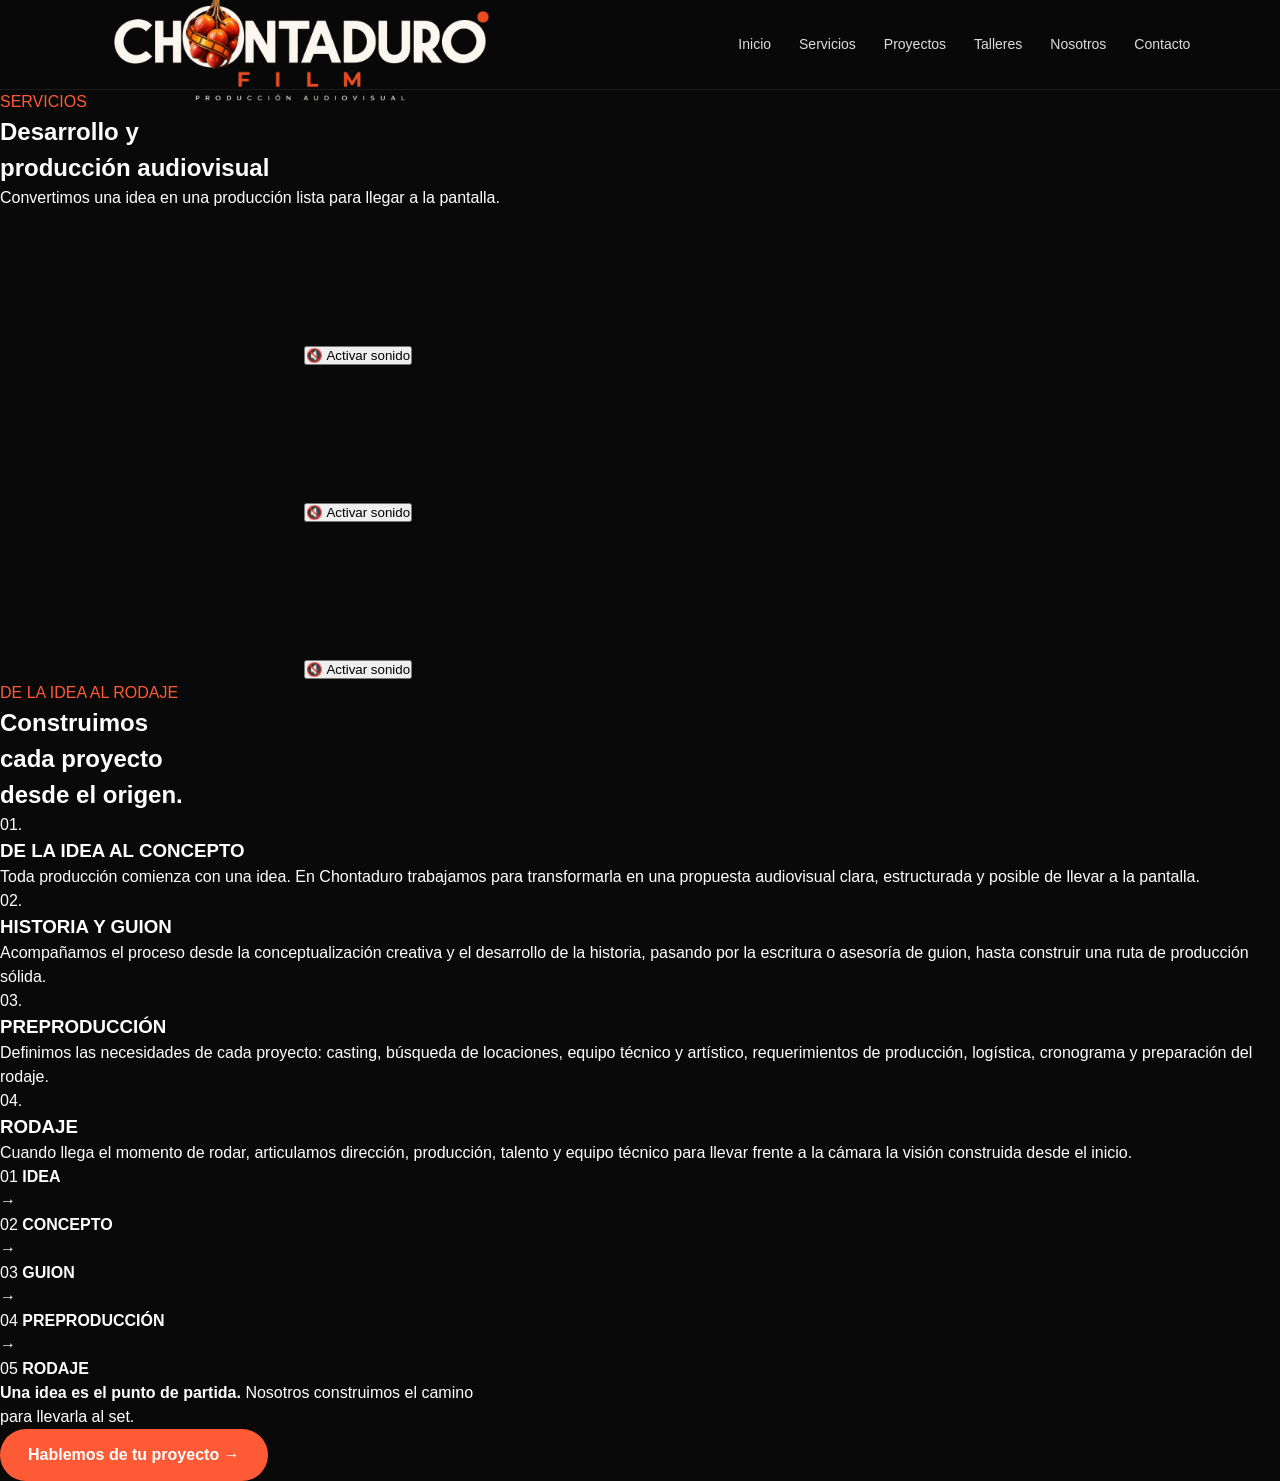
==== desarollo-produccion.html @ bdee26e2 "Add files via upload" ====
<!DOCTYPE html>
<html lang="es">

<head>
    <meta charset="UTF-8">
    <meta name="viewport" content="width=device-width, initial-scale=1.0">
    <title>Desarrollo y Producción Audiovisual | Chontaduro Film</title>
    <link rel="stylesheet" href="styles.css">
</head>

<body>

    <header class="header">
        <a href="index.html" class="logo">
            <img src="Imagenes/Logo-Chontaduro.png" alt="Chontaduro Film">
        </a>

        <nav>
            <a href="index.html">Inicio</a>
            <a href="index.html#servicios">Servicios</a>
            <a href="index.html#proyectos">Proyectos</a>
            <a href="index.html#talleres">Talleres</a>
            <a href="index.html#nosotros">Nosotros</a>
            <a href="index.html#contacto">Contacto</a>
        </nav>
    </header>

    <main class="pagina-servicio">

        <section class="servicio-hero">

            <p class="etiqueta">SERVICIOS</p>

            <h1>
                Desarrollo y<br>
                <span>producción audiovisual</span>
            </h1>

            <p class="servicio-intro">
                Convertimos una idea en una producción lista para llegar a la pantalla.
            </p>

        </section>

                <section class="servicio-video">

            <div class="galeria-videos">

               <div class="video-servicio-contenedor">
    <video class="video-servicio" muted loop playsinline preload="metadata">
        <source src="Videos/desarrollo-01.mp4" type="video/mp4">
    </video>

    <button class="boton-sonido-servicio" type="button">
        🔇 Activar sonido
    </button>
</div>
<div class="video-servicio-contenedor">
    <video class="video-servicio" muted loop playsinline preload="metadata">
        <source src="Videos/desarrollo-02.mp4" type="video/mp4">
    </video>

    <button class="boton-sonido-servicio" type="button">
        🔇 Activar sonido
    </button>
</div>

<div class="video-servicio-contenedor">
    <video class="video-servicio" muted loop playsinline preload="metadata">
        <source src="Videos/desarrollo-03.mp4" type="video/mp4">
    </video>

    <button class="boton-sonido-servicio" type="button">
        🔇 Activar sonido
    </button>
</div>
            </div>

        </section>

        <section class="servicio-resumen servicio-editorial">

    <div class="servicio-editorial-superior">

        <div class="servicio-editorial-titulo">

            <p class="etiqueta">DE LA IDEA AL RODAJE</p>

            <h2>
                Construimos<br>
                cada proyecto<br>
                desde el <span>origen.</span>
            </h2>

        </div>

        <div class="servicio-editorial-contenido">

            <article class="servicio-bloque">
                <div class="servicio-bloque-titulo">
                    <span>01.</span>
                    <h3>DE LA IDEA AL CONCEPTO</h3>
                </div>

                <p>
                    Toda producción comienza con una idea. En Chontaduro trabajamos
                    para transformarla en una propuesta audiovisual clara,
                    estructurada y posible de llevar a la pantalla.
                </p>
            </article>

            <article class="servicio-bloque">
                <div class="servicio-bloque-titulo">
                    <span>02.</span>
                    <h3>HISTORIA Y GUION</h3>
                </div>

                <p>
                    Acompañamos el proceso desde la conceptualización creativa y el
                    desarrollo de la historia, pasando por la escritura o asesoría
                    de guion, hasta construir una ruta de producción sólida.
                </p>
            </article>

            <article class="servicio-bloque">
                <div class="servicio-bloque-titulo">
                    <span>03.</span>
                    <h3>PREPRODUCCIÓN</h3>
                </div>

                <p>
                    Definimos las necesidades de cada proyecto: casting, búsqueda
                    de locaciones, equipo técnico y artístico, requerimientos de
                    producción, logística, cronograma y preparación del rodaje.
                </p>
            </article>

            <article class="servicio-bloque">
                <div class="servicio-bloque-titulo">
                    <span>04.</span>
                    <h3>RODAJE</h3>
                </div>

                <p>
                    Cuando llega el momento de rodar, articulamos dirección,
                    producción, talento y equipo técnico para llevar frente a
                    la cámara la visión construida desde el inicio.
                </p>
            </article>

        </div>

    </div>

    <div class="proceso-editorial">

        <div class="proceso-etapa">
            <span>01</span>
            <strong>IDEA</strong>
        </div>

        <div class="proceso-flecha">→</div>

        <div class="proceso-etapa">
            <span>02</span>
            <strong>CONCEPTO</strong>
        </div>

        <div class="proceso-flecha">→</div>

        <div class="proceso-etapa">
            <span>03</span>
            <strong>GUION</strong>
        </div>

        <div class="proceso-flecha">→</div>

        <div class="proceso-etapa">
            <span>04</span>
            <strong>PREPRODUCCIÓN</strong>
        </div>

        <div class="proceso-flecha">→</div>

        <div class="proceso-etapa">
            <span>05</span>
            <strong>RODAJE</strong>
        </div>

    </div>

    <div class="servicio-editorial-cierre">

        <p>
            <strong>Una idea es el punto de partida.</strong>
            <span>Nosotros construimos el camino<br>para llevarla al set.</span>
        </p>

        <a href="https://wa.me/573133959824?text=Hola%20Chontaduro,%20quiero%20hablar%20sobre%20un%20proyecto%20audiovisual."
           class="boton boton-primario"
           target="_blank"
           rel="noopener noreferrer">
            Hablemos de tu proyecto →
        </a>

    </div>

</section>

    </main>
<script>
    const videosServicio = document.querySelectorAll('.video-servicio');

    const observerVideos = new IntersectionObserver((entries) => {
        entries.forEach((entry) => {
            if (entry.isIntersecting) {
                entry.target.play().catch(() => {});
            } else {
                entry.target.pause();
            }
        });
    }, {
        threshold: 0.35
    });

    videosServicio.forEach((video) => {
        observerVideos.observe(video);
    });
    const botonesSonidoServicio = document.querySelectorAll('.boton-sonido-servicio');

botonesSonidoServicio.forEach((boton) => {

    boton.addEventListener('click', () => {

        const contenedor = boton.closest('.video-servicio-contenedor');
        const video = contenedor.querySelector('.video-servicio');

        video.muted = !video.muted;

        if (video.muted) {
            boton.textContent = '🔇 Activar sonido';
        } else {
            boton.textContent = '🔊 Silenciar';
        }

    });

});
</script>
</body>
</html>
---- styles.css ----
:root {
    --fondo: #090909;
    --fondo-secundario: #111111;
    --tarjeta: #171717;
    --borde: #292929;
    --texto: #ffffff;
    --texto-suave: #aaaaaa;
    --acento: #ff5a36;
    --ancho: 1200px;
}

* { margin: 0; padding: 0; box-sizing: border-box; }
html { scroll-behavior: smooth; scroll-padding-top: 90px; }
body { background: var(--fondo); color: var(--texto); font-family: Arial, Helvetica, sans-serif; line-height: 1.5; overflow-x: hidden; }
a { color: inherit; }

.header {
    height: 90px;
    padding: 0 max(7%, calc((100vw - var(--ancho)) / 2));
    display: flex;
    align-items: center;
    justify-content: space-between;
    background: rgba(9, 9, 9, 0.94);
    backdrop-filter: blur(12px);
    position: sticky;
    top: 0;
    z-index: 1000;
    border-bottom: 1px solid rgba(255,255,255,.08);
}
.logo { font-size: 25px; letter-spacing: 4px; }
.logo img {
    height: 140px;
    width: auto;
    display: block;
}
.logo a { color: white; text-decoration: none; transition: color .3s ease; }
.logo a:hover { color: var(--acento); }
nav { display: flex; gap: 28px; }
nav a { color: #ddd; text-decoration: none; font-size: 14px; transition: color .3s ease; }
nav a:hover, nav a.activo { color: var(--acento); }

.portada {
    min-height: calc(100vh - 90px);
    padding: 0 7%;
    display: flex;
    align-items: center;
    position: relative;
    background-image: linear-gradient(90deg, rgba(0,0,0,.55) 0%, rgba(0,0,0,.25) 44%, rgba(0,0,0,.16) 100%), url("Imagenes/Portada.png");
    background-size: cover;
    background-position: center;
}
.contenido-portada { max-width: 900px; }
.eyebrow {
    color: var(--acento);
    font-size: 14px;
    font-weight: 800;
    letter-spacing: 2px;
    text-transform: uppercase;
    text-shadow: 0 2px 5px rgba(0, 0, 0, 0.9);
}

.etiqueta, .titulo-seccion p {
    color: var(--acento);
}
.contenido-portada h2 { font-size: clamp(48px, 6vw, 78px); line-height: .98; letter-spacing: -2px; margin-bottom: 28px; }
.contenido-portada h2 span, .contenido-talleres h2 span, .contenido-nosotros h2 span, .contenido-contacto h2 span { color: var(--acento); }
.intro { max-width: 610px; font-size: 19px; line-height: 1.7; color: #c9c9c9; margin-bottom: 36px; }
.botones { display: flex; gap: 14px; flex-wrap: wrap; }
.boton { display: inline-block; padding: 14px 28px; border-radius: 999px; text-decoration: none; font-weight: 700; transition: transform .3s ease, opacity .3s ease, background .3s ease; }
.boton:hover { transform: translateY(-3px); opacity: .88; }
.boton-primario { background: var(--acento); color: white; }
.boton-secundario { background: transparent; border: 1px solid rgba(255,255,255,.75); color: white; }
.scroll-indicator { position: absolute; bottom: 28px; right: 7%; color: #aaa; text-decoration: none; font-size: 12px; letter-spacing: 2px; }

.seccion { padding: 110px 7%; }
.titulo-seccion { margin-bottom: 52px; }
.titulo-seccion h2 { font-size: clamp(38px, 4vw, 52px); line-height: 1.05; }
.titulo-con-linea { display: flex; align-items: flex-end; gap: 40px; }
.linea-decorativa { height: 1px; background: var(--borde); flex: 1; margin-bottom: 8px; }

/* QUIÉNES SOMOS */

.nosotros-home {
    background: var(--fondo);
    display: block;
}
.nosotros-encabezado {
    grid-column: 1 / -1;
    width: 100%;
    text-align: left;
    margin: 0;
    padding: 0;
    justify-self: start;
}
.nosotros-grid {
    grid-column: 1 / -1;
    display: grid;
    grid-template-columns: 42% 1fr;
    column-gap: 70px;
    align-items: start;
    width: 100%;
    margin-top: 45px;
}

.nosotros-titulo {
    margin: 0 0 12px 0;
    padding: 0;
    text-align: left;
    font-size: 18px;
    font-weight: 800;
    letter-spacing: 3px;
    color: var(--acento);
}

.nosotros-titulo-principal {
    margin: 0;
    padding: 0;
    width: 100%;
    max-width: 750px;
    font-size: clamp(38px, 4vw, 58px);
    line-height: 1.05;
    text-align: left;
}

.nosotros-imagen {
    position: relative;
    height: 520px;
    overflow: hidden;
    border-radius: 4px;
}

.nosotros-imagen img {
    width: 100%;
    height: 100%;
    object-fit: cover;
    object-position: center;
    display: block;
}

.nosotros-imagen::after {
    content: "";
    position: absolute;
    inset: 0;
    background: linear-gradient(
        180deg,
        transparent 60%,
        rgba(0, 0, 0, 0.45) 100%
    );
}

.nosotros-contenido {
    max-width: 720px;
}



.nosotros-contenido > p:not(.eyebrow) {
    color: var(--texto-suave);
    font-size: 16px;
    line-height: 1.75;
    margin-bottom: 18px;
}

.nosotros-contenido strong {
    color: #fff;
}

.nosotros-datos {
    display: flex;
    gap: 55px;
    margin-top: 38px;
    padding-top: 30px;
    border-top: 1px solid rgba(255, 255, 255, 0.15);
}

.nosotros-datos div {
    flex: 1;
}

.nosotros-datos span {
    display: block;
    color: var(--acento);
    font-size: 64px;
    line-height: 1;
    font-weight: 800;
}

.nosotros-datos p {
    margin-top: 10px;
    color: #fff;
    font-size: 12px;
    font-weight: 700;
    letter-spacing: 1.5px;
    line-height: 1.5;
}

.servicios { background: var(--fondo-secundario); }
.contenedor-servicios { display: grid; grid-template-columns: repeat(3, 1fr); gap: 22px; }
.servicio { min-height: 285px; padding: 34px; background: linear-gradient(145deg, #191919, #131313); border: 1px solid var(--borde); display: flex; flex-direction: column; justify-content: flex-end; transition: transform .35s ease, border-color .35s ease; }
.servicio:hover { transform: translateY(-8px); border-color: var(--acento); }
.numero { color: #555; font-size: 13px; letter-spacing: 2px; margin-bottom: auto; }
.servicio h3 { font-size: 24px; margin-bottom: 14px; }
.servicio p { color: var(--texto-suave); line-height: 1.7; }
/* ===== NUEVOS SERVICIOS ===== */

.servicios {
    background: #f4f1eb;
    color: #111;
}

.servicios-encabezado {
    text-align: center;
    max-width: 900px;
    margin: 0 auto 45px;
}

.servicios-encabezado .eyebrow {
    color: var(--acento);
    font-size: clamp(38px, 4vw, 58px);
    font-weight: 800;
    letter-spacing: 1px;
    line-height: 1;
    margin-bottom: 18px;
    text-shadow: none;
}

.servicios-encabezado h2 {
    font-size: clamp(30px, 3vw, 42px);
    line-height: 1;
    margin-bottom: 22px;
    letter-spacing: -1px;
}

.servicios-intro {
    font-size: 18px;
    line-height: 1.6;
    color: #555;
}

.servicios-grid {
    display: grid;
    grid-template-columns: repeat(3, 1fr);
    gap: 18px;
    width: 100%;
}

.servicio-card {
    background: #111;
    border-radius: 8px;
    overflow: hidden;
    display: flex;
    flex-direction: column;
    min-width: 0;
}

.servicio-card img {
    width: 100%;
    height: 210px;
    object-fit: cover;
    display: block;
}

.servicio-info {
    padding: 24px;
    display: flex;
    flex-direction: column;
    flex: 1;
}

.servicio-info h3 {
    color: #fff;
    font-size: 21px;
    line-height: 1.15;
    margin-bottom: 15px;
    text-transform: uppercase;
}

.servicio-info p {
    color: #c9c9c9;
    font-size: 14px;
    line-height: 1.55;
    margin-bottom: 20px;
}

.servicio-info a {
    color: #ff5a36;
    text-decoration: none;
    font-weight: 700;
    margin-top: auto;
}

.servicio-info a:hover {
    opacity: 0.75;
}
/* ===== PROYECTOS DESTACADOS ===== */

.proyectos {
    background: var(--fondo);
    color: #fff;
}

.proyectos-encabezado {
    max-width: 900px;
    margin-bottom: 55px;
}

.proyectos-encabezado .eyebrow {
    color: var(--acento);
    font-size: clamp(28px, 3vw, 40px);
    font-weight: 800;
    letter-spacing: 3px;
    margin-bottom: 15px;
    text-shadow: none;
}

.proyectos-encabezado h2 {
    font-size: clamp(42px, 5vw, 64px);
    line-height: 1;
    letter-spacing: -2px;
    margin-bottom: 22px;
}

.proyectos-encabezado h2 span {
    color: var(--acento);
}

.proyectos-intro {
    max-width: 720px;
    color: var(--texto-suave);
    font-size: 17px;
    line-height: 1.7;
}

.proyectos-grid {
    display: grid;
    grid-template-columns: repeat(3, 1fr);
    gap: 22px;
}

.proyecto-card {
    background: #111;
    border: 1px solid var(--borde);
    border-radius: 8px;
    overflow: hidden;
    transition: transform .35s ease, border-color .35s ease;
}

.proyecto-card:hover {
    transform: translateY(-7px);
    border-color: var(--acento);
}

.proyecto-card img {
    width: 100%;
    height: 360px;
    object-fit: contain;
    background: #0b0b0b;
    display: block;
    transition: transform .5s ease;
}

.proyecto-card:hover img {
    transform: scale(1.04);
}

.proyecto-info {
    padding: 20px 22px 22px;
}

.proyecto-info h3 {
    color: #fff;
    font-size: 20px;
    line-height: 1.2;
    margin-bottom: 8px;
}

.proyecto-info p {
    color: var(--acento);
    font-size: 12px;
    font-weight: 700;
    letter-spacing: 1px;
    text-transform: uppercase;
}
/* Información de los proyectos */

.proyecto-info .proyecto-rol {
    color: #ffffff;
    font-size: 14px;
    font-weight: 700;
    letter-spacing: 1px;
    text-transform: uppercase;
    margin-bottom: 5px;
}

.proyecto-info .proyecto-canal {
    color: var(--acento);
    font-size: 12px;
    font-weight: 700;
    letter-spacing: 1px;
    text-transform: uppercase;
    margin-bottom: 14px;
}

.proyecto-premios {
    margin-top: 16px;
    padding: 14px 0 2px 14px;
    border-left: 3px solid var(--acento);
}

.proyecto-premios strong {
    display: block;
    color: #ffffff;
    font-size: 13px;
    margin-bottom: 7px;
}

.proyecto-premios span {
    display: block;
    color: #aaaaaa;
    font-size: 12px;
    line-height: 1.6;
}
/* ===== TALLERES Y EXPERIENCIAS AUDIOVISUALES ===== */

.talleres {
    background: #141414;
    padding-top: 25px;
    padding-bottom: 80px;
}

.talleres-grid {
    display: grid;
    grid-template-columns: 1.15fr 0.85fr;
    gap: 55px;
    align-items: center;
    max-width: 1200px;
    margin: 0 auto;
}

.contenido-talleres {
    max-width: 650px;
    margin: 0;
    text-align: left;
}

.contenido-talleres .etiqueta {
    color: var(--acento);
    font-size: 22px;
    font-weight: 800;
    letter-spacing: 2px;
    text-transform: uppercase;
    margin-bottom: 18px;
}

.contenido-talleres h2 {
    font-size: clamp(42px, 5vw, 62px);
    line-height: 1.03;
    letter-spacing: -1px;
    margin-bottom: 28px;
}

.contenido-talleres h2 span {
    color: var(--acento);
}

.descripcion-talleres {
    max-width: 760px;
    margin: 0 auto 18px;
    color: var(--texto-suave);
    font-size: 17px;
    line-height: 1.75;
}

.descripcion-talleres strong {
    color: #ffffff;
}

.talleres-frase {
    max-width: 620px;
    margin: 28px auto 32px;
    padding-left: 18px;
    border-left: 3px solid var(--acento);
    color: #ffffff;
    font-size: 19px;
    line-height: 1.5;
}

.talleres-frase strong {
    color: var(--acento);
}

.talleres-imagen {
    width: 100%;
    max-width: 480px;
    margin: 0 auto;
    overflow: hidden;
    border-radius: 8px;
    background: #0b0b0b;
}

.talleres-imagen img {
    width: 100%;
    height: auto;
    display: block;
}

.contacto {
    min-height: auto;
    padding-top: 25px;
    padding-bottom: 25px;
    background: radial-gradient(circle at 80% 50%, rgba(255,90,54,.11), transparent 30%), #141414;
    display: flex;
    align-items: center;
}
.contenido-contacto {
    max-width: 850px;
}

.contenido-contacto .etiqueta {
    font-size: 26px;
    font-weight: 800;
    letter-spacing: 2px;
    margin-bottom: 22px;
}

.contenido-contacto h2 {
    line-height: 1.18;
    margin-bottom: 32px;
}

.contenido-contacto > p:not(.etiqueta) {
    font-size: 18px;
    line-height: 1.7;
    color: var(--texto-suave);
    margin-bottom: 32px;
}

.footer { padding: 58px 7%; background: #070707; border-top: 1px solid var(--borde); }
.contenido-footer { text-align: center; }
.contenido-footer h3 { font-size: 23px; letter-spacing: 5px; margin-bottom: 14px; }
.contenido-footer > p { color: #777; font-size: 14px; }
.redes-footer { display: flex; justify-content: center; gap: 26px; margin-top: 24px; }
.redes-footer a { color: #ddd; text-decoration: none; font-size: 14px; transition: color .3s ease; }
.redes-footer a:hover { color: var(--acento); }
.contenido-footer .copyright { font-size: 12px; color: #555; margin-top: 26px; }

@media (max-width: 900px) {
    .servicios-grid {
    grid-template-columns: repeat(2, 1fr);
}

.proyectos-grid {
    grid-template-columns: repeat(2, 1fr);
}
    html { scroll-padding-top: 130px; }
    .header { height: auto; padding: 20px 7%; flex-direction: column; gap: 16px; }
    nav { flex-wrap: wrap; justify-content: center; gap: 12px 18px; }
    .portada { min-height: 78vh; background-position: 60% center; }
    .contenedor-servicios, .contenedor-proyectos { grid-template-columns: 1fr; }
    .proyecto { height: 390px; background-size: cover; }
    .proyecto:hover { background-size: cover; }
    
.talleres-imagen {
    max-width: 750px;
    margin: 0 auto;
}

    .titulo-con-linea { display: block; }
    .linea-decorativa { display: none; }
    .nosotros-grid {
    grid-template-columns: 1fr;
    gap: 35px;
}

.nosotros-imagen {
    height: 480px;
}

.nosotros-contenido {
    max-width: 100%;
}
}

@media (max-width: 560px) {

    .servicios-grid {
        grid-template-columns: 1fr;
    }

    .proyectos-grid {
        grid-template-columns: 1fr;
    }

    .seccion {
        padding: 78px 7%;
    }

    .portada {
        padding-top: 55px;
        padding-bottom: 70px;
    }

    .contenido-portada h2 {
        font-size: 45px;
    }

    .intro {
        font-size: 17px;
    }

    .botones {
        flex-direction: column;
        align-items: flex-start;
    }

    .boton {
        text-align: center;
    }

    .scroll-indicator {
        display: none;
    }

    .servicio {
        min-height: 230px;
    }

    /* TALLERES EN CELULAR */

    .talleres {
        padding-top: 75px;
        padding-bottom: 75px;
    }

    .talleres-grid {
    grid-template-columns: 1fr;
    gap: 35px;
}

    .talleres-imagen {
        width: 100%;
        max-width: 100%;
    }

    .talleres-imagen img {
        width: 100%;
        height: auto;
    }

    .contenido-talleres {
        width: 100%;
        max-width: 100%;
    }

    .contenido-talleres h2 {
        font-size: 40px;
        line-height: 1.05;
    }

    .descripcion-talleres {
        font-size: 16px;
        line-height: 1.7;
    }

    .talleres-frase {
        font-size: 18px;
        margin: 24px 0 28px;
    }

    .contenido-contacto h2 {
        font-size: 40px;
    }
}
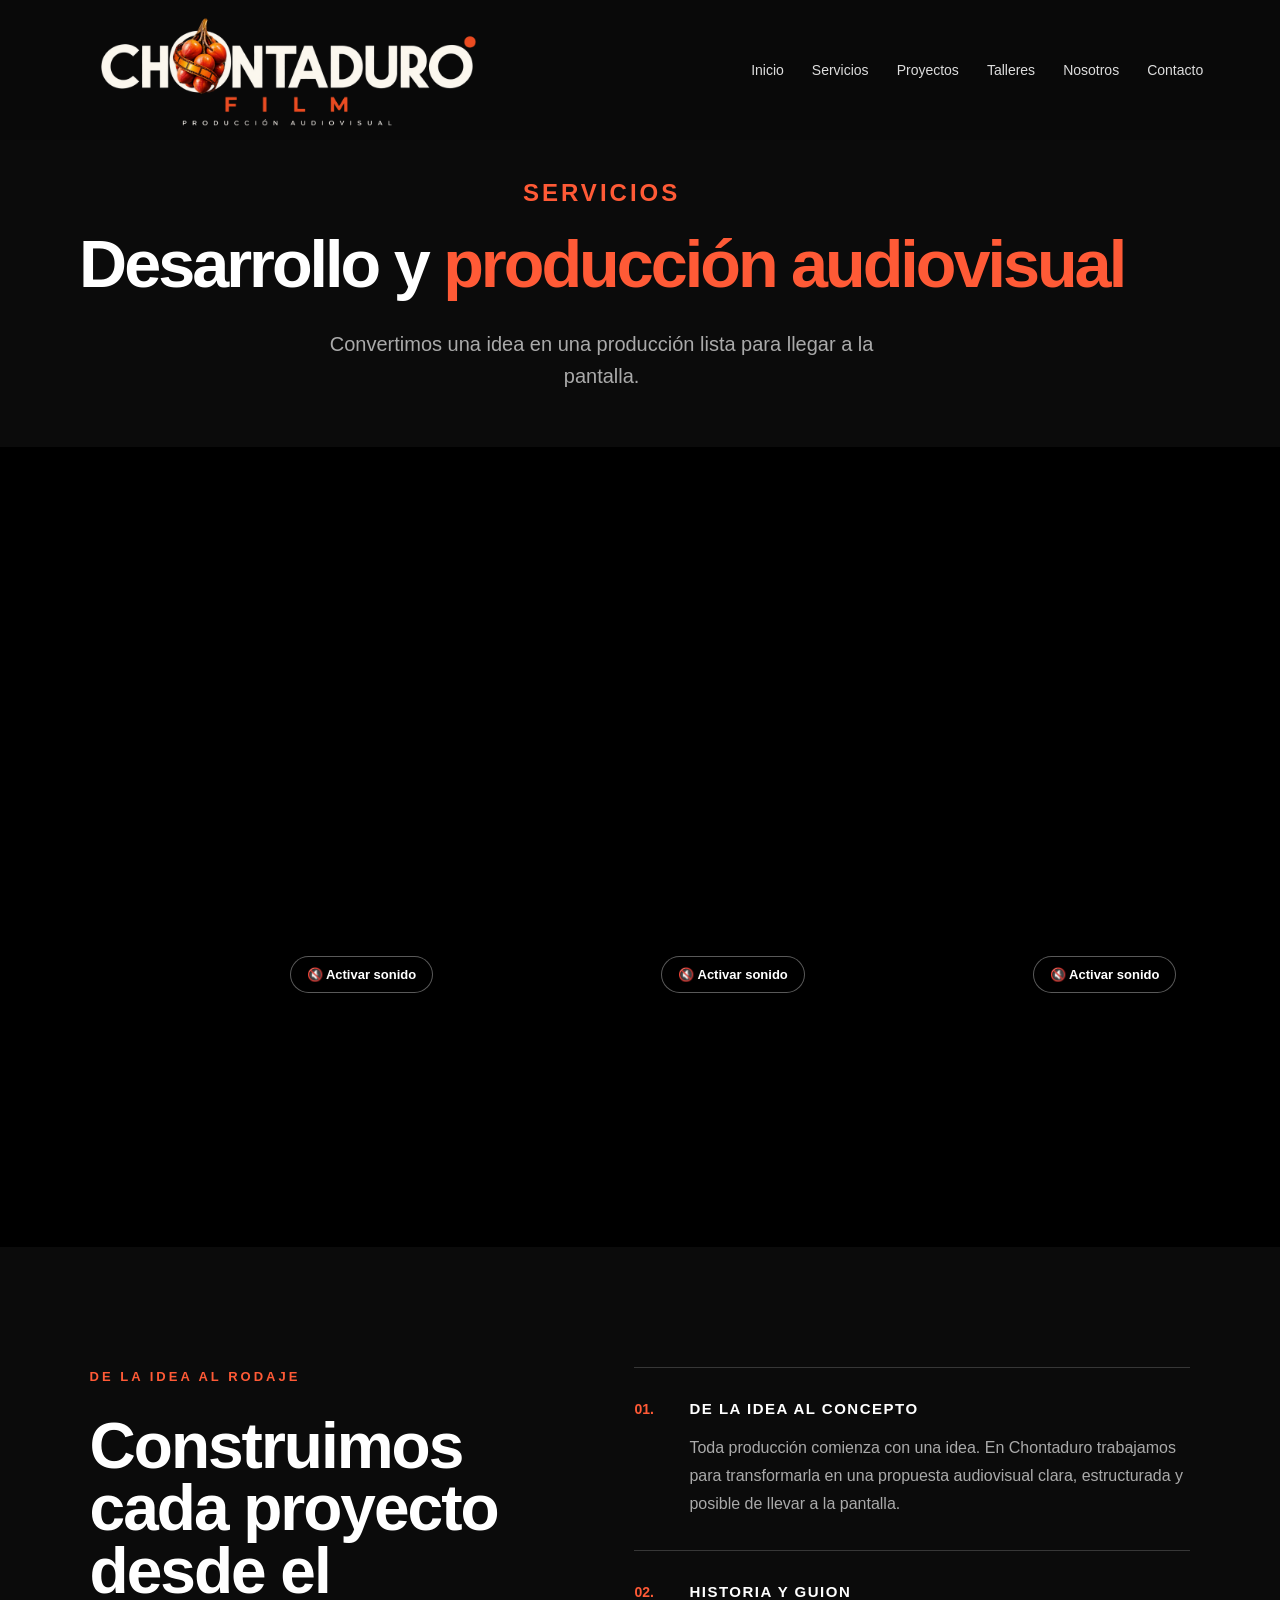
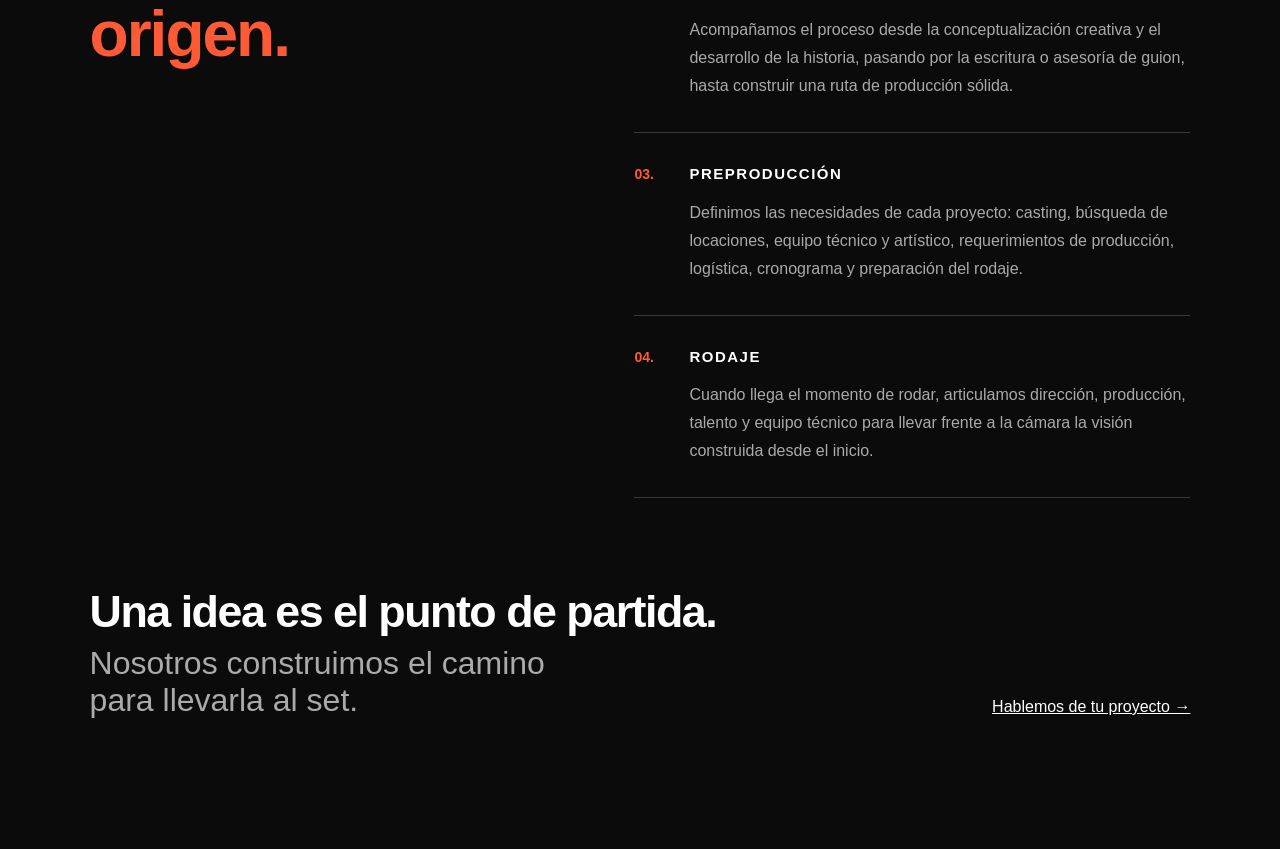
==== commit c5c99623: "Actualización web Chontaduro y página de talleres" ====
--- a/desarollo-produccion.html
+++ b/desarollo-produccion.html
@@ -32,8 +32,7 @@
             <p class="etiqueta">SERVICIOS</p>
 
             <h1>
-                Desarrollo y<br>
-                <span>producción audiovisual</span>
+            Desarrollo y <span>producción audiovisual</span>
             </h1>
 
             <p class="servicio-intro">
@@ -152,42 +151,7 @@
 
     </div>
 
-    <div class="proceso-editorial">
-
-        <div class="proceso-etapa">
-            <span>01</span>
-            <strong>IDEA</strong>
-        </div>
-
-        <div class="proceso-flecha">→</div>
-
-        <div class="proceso-etapa">
-            <span>02</span>
-            <strong>CONCEPTO</strong>
-        </div>
-
-        <div class="proceso-flecha">→</div>
-
-        <div class="proceso-etapa">
-            <span>03</span>
-            <strong>GUION</strong>
-        </div>
-
-        <div class="proceso-flecha">→</div>
-
-        <div class="proceso-etapa">
-            <span>04</span>
-            <strong>PREPRODUCCIÓN</strong>
-        </div>
-
-        <div class="proceso-flecha">→</div>
-
-        <div class="proceso-etapa">
-            <span>05</span>
-            <strong>RODAJE</strong>
-        </div>
-
-    </div>
+   
 
     <div class="servicio-editorial-cierre">
 
--- a/styles.css
+++ b/styles.css
@@ -15,19 +15,21 @@
 a { color: inherit; }
 
 .header {
-    height: 90px;
-    padding: 0 max(7%, calc((100vw - var(--ancho)) / 2));
+    height: 140px;
     display: flex;
     align-items: center;
     justify-content: space-between;
-    background: rgba(9, 9, 9, 0.94);
-    backdrop-filter: blur(12px);
+    padding: 0 6%;
+    background: rgba(10, 10, 10, 0.96);
     position: sticky;
     top: 0;
     z-index: 1000;
-    border-bottom: 1px solid rgba(255,255,255,.08);
-}
-.logo { font-size: 25px; letter-spacing: 4px; }
+}
+.logo {
+    font-size: 25px;
+    letter-spacing: 4px;
+}
+
 .logo img {
     height: 140px;
     width: auto;
@@ -39,38 +41,126 @@
 nav a { color: #ddd; text-decoration: none; font-size: 14px; transition: color .3s ease; }
 nav a:hover, nav a.activo { color: var(--acento); }
 
+/* ===== PORTADA CINEMATOGRÁFICA ===== */
+
 .portada {
-    min-height: calc(100vh - 90px);
-    padding: 0 7%;
+    height: calc(100vh - 90px);
+    min-height: 650px;
+    position: relative;
+    overflow: hidden;
     display: flex;
     align-items: center;
+    padding: 0 7%;
+    background: #000;
+}
+
+/* VIDEO */
+
+.video-portada {
+    position: absolute;
+    inset: 0;
+    width: 100%;
+    height: 100%;
+    object-fit: cover;
+    object-position: center bottom;
+    z-index: 0;
+}
+
+/* OSCURECIMIENTO CINEMATOGRÁFICO */
+
+.portada-overlay {
+    position: absolute;
+    inset: 0;
+    z-index: 1;
+
+    background: linear-gradient(
+        0deg,
+        rgba(0,0,0,.30) 0%,
+        rgba(0,0,0,.05) 35%,
+        rgba(0,0,0,.03) 100%
+    );
+}
+
+/* CONTENIDO */
+
+.contenido-portada {
     position: relative;
-    background-image: linear-gradient(90deg, rgba(0,0,0,.55) 0%, rgba(0,0,0,.25) 44%, rgba(0,0,0,.16) 100%), url("Imagenes/Portada.png");
-    background-size: cover;
-    background-position: center;
-}
-.contenido-portada { max-width: 900px; }
-.eyebrow {
+    z-index: 2;
+    max-width: 1050px;
+}
+
+/* IDENTIDAD */
+
+.hero-identidad {
+    display: inline-flex;
+    flex-direction: column;
+    align-items: flex-start;
+    margin-bottom: 24px;
+}
+
+.hero-identidad-titulo {
     color: var(--acento);
-    font-size: 14px;
+    font-size: 17px;
     font-weight: 800;
-    letter-spacing: 2px;
+    letter-spacing: 7px;
+    line-height: 1;
     text-transform: uppercase;
-    text-shadow: 0 2px 5px rgba(0, 0, 0, 0.9);
-}
-
-.etiqueta, .titulo-seccion p {
+}
+
+.hero-identidad-pais {
+    display: flex;
+    align-items: center;
+    gap: 15px;
+    margin-top: 13px;
+    color: #fff;
+    font-size: 11px;
+    font-weight: 700;
+    letter-spacing: 5px;
+    text-transform: uppercase;
+}
+
+.hero-identidad-linea {
+    display: block;
+    width: 75px;
+    height: 1px;
+    background: var(--acento);
+}
+
+/* FRASE PRINCIPAL */
+
+.contenido-portada h2 {
+    max-width: 1000px;
+    margin: 0;
+    color: #fff;
+    font-size: clamp(48px, 5.7vw, 82px);
+    font-weight: 700;
+    line-height: .96;
+    letter-spacing: -3px;
+}
+
+.contenido-portada h2 span {
     color: var(--acento);
 }
-.contenido-portada h2 { font-size: clamp(48px, 6vw, 78px); line-height: .98; letter-spacing: -2px; margin-bottom: 28px; }
-.contenido-portada h2 span, .contenido-talleres h2 span, .contenido-nosotros h2 span, .contenido-contacto h2 span { color: var(--acento); }
-.intro { max-width: 610px; font-size: 19px; line-height: 1.7; color: #c9c9c9; margin-bottom: 36px; }
-.botones { display: flex; gap: 14px; flex-wrap: wrap; }
-.boton { display: inline-block; padding: 14px 28px; border-radius: 999px; text-decoration: none; font-weight: 700; transition: transform .3s ease, opacity .3s ease, background .3s ease; }
-.boton:hover { transform: translateY(-3px); opacity: .88; }
-.boton-primario { background: var(--acento); color: white; }
-.boton-secundario { background: transparent; border: 1px solid rgba(255,255,255,.75); color: white; }
-.scroll-indicator { position: absolute; bottom: 28px; right: 7%; color: #aaa; text-decoration: none; font-size: 12px; letter-spacing: 2px; }
+
+/* INDICADOR INFERIOR */
+
+.scroll-indicator {
+    position: absolute;
+    right: 7%;
+    bottom: 34px;
+    z-index: 3;
+    color: rgba(255,255,255,.72);
+    text-decoration: none;
+    font-size: 11px;
+    font-weight: 700;
+    letter-spacing: 3px;
+    text-transform: uppercase;
+    transition: color .3s ease;
+}
+
+.scroll-indicator:hover {
+    color: var(--acento);
+}
 
 .seccion { padding: 110px 7%; }
 .titulo-seccion { margin-bottom: 52px; }
@@ -78,219 +168,480 @@
 .titulo-con-linea { display: flex; align-items: flex-end; gap: 40px; }
 .linea-decorativa { height: 1px; background: var(--borde); flex: 1; margin-bottom: 8px; }
 
-/* QUIÉNES SOMOS */
+/* ==================================================
+   QUIÉNES SOMOS — DISEÑO SOBRIO
+   ================================================== */
 
 .nosotros-home {
-    background: var(--fondo);
-    display: block;
-}
-.nosotros-encabezado {
-    grid-column: 1 / -1;
-    width: 100%;
-    text-align: left;
-    margin: 0;
-    padding: 0;
-    justify-self: start;
-}
-.nosotros-grid {
-    grid-column: 1 / -1;
-    display: grid;
-    grid-template-columns: 42% 1fr;
-    column-gap: 70px;
-    align-items: start;
-    width: 100%;
-    margin-top: 45px;
-}
-
-.nosotros-titulo {
-    margin: 0 0 12px 0;
-    padding: 0;
-    text-align: left;
-    font-size: 18px;
-    font-weight: 800;
-    letter-spacing: 3px;
-    color: var(--acento);
-}
-
-.nosotros-titulo-principal {
-    margin: 0;
-    padding: 0;
-    width: 100%;
-    max-width: 750px;
-    font-size: clamp(38px, 4vw, 58px);
-    line-height: 1.05;
-    text-align: left;
-}
-
-.nosotros-imagen {
     position: relative;
-    height: 520px;
+    min-height: 760px;
+    padding: 85px 7% 80px;
     overflow: hidden;
-    border-radius: 4px;
-}
-
-.nosotros-imagen img {
-    width: 100%;
-    height: 100%;
-    object-fit: cover;
-    object-position: center;
-    display: block;
-}
-
-.nosotros-imagen::after {
+
+    background-color: #090909;
+    background-image:
+    linear-gradient(
+        90deg,
+        rgba(5,5,5,.03) 0%,
+        rgba(5,5,5,.05) 42%,
+        rgba(5,5,5,.35) 55%,
+        rgba(5,5,5,.82) 70%,
+        rgba(5,5,5,.96) 100%
+    ),
+        url("Imagenes/fondos/quienes-somos-herney.png");
+
+    background-size: cover;
+    background-position: center;
+    background-repeat: no-repeat;
+}
+
+.nosotros-home::before {
     content: "";
     position: absolute;
     inset: 0;
+    z-index: 0;
+    pointer-events: none;
+
     background: linear-gradient(
-        180deg,
-        transparent 60%,
-        rgba(0, 0, 0, 0.45) 100%
+        to bottom,
+        #090909 0%,
+        rgba(9,9,9,.95) 5%,
+        rgba(9,9,9,.75) 12%,
+        rgba(9,9,9,.45) 20%,
+        rgba(9,9,9,.18) 28%,
+        transparent 38%,
+        transparent 62%,
+        rgba(9,9,9,.18) 72%,
+        rgba(9,9,9,.45) 80%,
+        rgba(9,9,9,.75) 88%,
+        rgba(9,9,9,.95) 95%,
+        #090909 100%
     );
 }
 
-.nosotros-contenido {
-    max-width: 720px;
-}
-
-
-
-.nosotros-contenido > p:not(.eyebrow) {
-    color: var(--texto-suave);
-    font-size: 16px;
-    line-height: 1.75;
-    margin-bottom: 18px;
-}
-
-.nosotros-contenido strong {
-    color: #fff;
-}
-
-.nosotros-datos {
+.nosotros-nuevo {
+    position: relative;
+    z-index: 1;
+    width: 48%;
+    max-width: 680px;
+    margin-left: auto;
+}
+
+
+/* QUIÉNES SOMOS */
+
+.nosotros-etiqueta {
     display: flex;
-    gap: 55px;
-    margin-top: 38px;
-    padding-top: 30px;
-    border-top: 1px solid rgba(255, 255, 255, 0.15);
-}
-
-.nosotros-datos div {
-    flex: 1;
-}
-
-.nosotros-datos span {
+    align-items: center;
+    gap: 20px;
+    margin-bottom: 30px;
+}
+
+.nosotros-etiqueta span {
+    color: var(--acento);
+    font-family: "Oswald", Arial, sans-serif;
+    font-size: 24px;
+    font-weight: 600;
+    letter-spacing: 4px;
+    line-height: 1;
+}
+
+.nosotros-etiqueta i {
     display: block;
+    width: 85px;
+    height: 1px;
+    background: var(--acento);
+}
+
+
+/* PRESENTACIÓN */
+
+.nosotros-presentacion {
+    max-width: 640px;
+    margin: 0 0 46px;
+    color: rgba(255,255,255,.76);
+    font-size: 18px;
+    line-height: 1.7;
+}
+
+.nosotros-presentacion strong {
+    color: #ffffff;
+    font-weight: 700;
+}
+
+
+/* BLOQUE HERNEY */
+
+.herney-bloque {
+    max-width: 640px;
+    padding-top: 28px;
+    border-top: 1px solid rgba(255,255,255,.22);
+}
+
+
+/* NOMBRE */
+
+.herney-titulo-principal {
+    display: flex;
+    align-items: baseline;
+    gap: 14px;
+    margin-bottom: 22px;
+    line-height: .9;
+}
+
+.herney-titulo-principal span,
+.herney-titulo-principal strong {
+    font-family: Arial, Helvetica, sans-serif;
+    font-size: clamp(42px, 4.4vw, 68px);
+    font-weight: 800;
+    letter-spacing: -2px;
+}
+
+.herney-titulo-principal span {
+    color: #ffffff;
+}
+
+.herney-titulo-principal strong {
     color: var(--acento);
-    font-size: 64px;
+}
+
+
+/* 20 AÑOS */
+
+.herney-experiencia {
+    display: flex;
+    align-items: center;
+    gap: 18px;
+    margin-bottom: 24px;
+}
+
+.herney-experiencia > strong {
+    color: var(--acento);
+    font-family: Arial, Helvetica, sans-serif;
+    font-size: 72px;
+    font-weight: 800;
+    line-height: .9;
+}
+
+.herney-experiencia div {
+    display: flex;
+    flex-direction: column;
+}
+
+.herney-experiencia div > span {
+    color: #ffffff;
+    font-size: 18px;
+    font-weight: 800;
+    letter-spacing: 4px;
     line-height: 1;
-    font-weight: 800;
-}
-
-.nosotros-datos p {
-    margin-top: 10px;
-    color: #fff;
-    font-size: 12px;
+}
+
+.herney-experiencia p {
+    margin-top: 6px;
+    color: #ffffff;
+    font-size: 13px;
     font-weight: 700;
-    letter-spacing: 1.5px;
-    line-height: 1.5;
-}
-
-.servicios { background: var(--fondo-secundario); }
-.contenedor-servicios { display: grid; grid-template-columns: repeat(3, 1fr); gap: 22px; }
-.servicio { min-height: 285px; padding: 34px; background: linear-gradient(145deg, #191919, #131313); border: 1px solid var(--borde); display: flex; flex-direction: column; justify-content: flex-end; transition: transform .35s ease, border-color .35s ease; }
-.servicio:hover { transform: translateY(-8px); border-color: var(--acento); }
-.numero { color: #555; font-size: 13px; letter-spacing: 2px; margin-bottom: auto; }
-.servicio h3 { font-size: 24px; margin-bottom: 14px; }
-.servicio p { color: var(--texto-suave); line-height: 1.7; }
-/* ===== NUEVOS SERVICIOS ===== */
+    letter-spacing: 2px;
+}
+
+
+/* EXPERIENCIA */
+
+.herney-descripcion {
+    max-width: 570px;
+    margin-bottom: 22px;
+    color: rgba(255,255,255,.68);
+    font-size: 15px;
+    line-height: 1.65;
+}
+
+
+/* PLATAFORMAS */
+
+.herney-plataformas {
+    display: flex;
+    flex-wrap: nowrap;
+    align-items: center;
+    justify-content: space-between;
+    gap: 22px;
+
+    padding-top: 20px;
+    border-top: 1px solid rgba(255,255,255,.16);
+}
+
+.herney-plataformas img {
+    width: auto;
+    height: 70px;
+    max-width: 120px;
+    object-fit: contain;
+    display: block;
+}
+
+
+/* TABLET */
+
+@media (max-width: 900px) {
+
+    .nosotros-home {
+        min-height: 700px;
+        padding: 80px 7%;
+        background-position: 58% center;
+    }
+
+    .nosotros-nuevo {
+        width: 65%;
+    }
+
+    .herney-titulo-principal span,
+    .herney-titulo-principal strong {
+        font-size: 50px;
+    }
+}
+
+
+/* CELULAR */
+
+@media (max-width: 560px) {
+
+    .nosotros-home {
+        min-height: auto;
+        padding: 75px 7%;
+        background-position: 62% center;
+    }
+
+    .nosotros-home::after {
+        content: "";
+        position: absolute;
+        inset: 0;
+        z-index: 0;
+        background: rgba(5,5,5,.50);
+    }
+
+    .nosotros-nuevo {
+        width: 100%;
+    }
+
+    .nosotros-etiqueta {
+        margin-bottom: 25px;
+    }
+
+    .nosotros-etiqueta span {
+        font-size: 12px;
+        letter-spacing: 4px;
+    }
+
+    .nosotros-etiqueta i {
+        width: 55px;
+    }
+
+    .nosotros-presentacion {
+        font-size: 16px;
+        line-height: 1.65;
+        margin-bottom: 38px;
+    }
+
+    .herney-titulo-principal {
+        gap: 9px;
+        flex-wrap: wrap;
+    }
+
+    .herney-titulo-principal span,
+    .herney-titulo-principal strong {
+        font-size: 43px;
+    }
+
+    .herney-experiencia > strong {
+        font-size: 60px;
+    }
+
+    .herney-experiencia div > span {
+        font-size: 15px;
+    }
+
+    .herney-experiencia p {
+        font-size: 10px;
+        letter-spacing: 1.5px;
+    }
+
+    .herney-descripcion {
+        font-size: 14px;
+    }
+
+    .herney-plataformas {
+        gap: 14px 20px;
+    }
+
+    .herney-plataformas span {
+        font-size: 11px;
+    }
+}
+
+/* ===== LO QUE HACEMOS — COLLAGE DE VIDEOS ===== */
 
 .servicios {
-    background: #f4f1eb;
-    color: #111;
+    background: #090909;
+    color: #ffffff;
+    padding-top: 25px;
 }
 
 .servicios-encabezado {
     text-align: center;
-    max-width: 900px;
-    margin: 0 auto 45px;
+    max-width: none;
+    width: 100%;
+    margin: 0 auto 25px;
 }
 
 .servicios-encabezado .eyebrow {
     color: var(--acento);
+    font-family: "Oswald", Arial, sans-serif;
     font-size: clamp(38px, 4vw, 58px);
-    font-weight: 800;
-    letter-spacing: 1px;
+    font-weight: 600;
+    letter-spacing: 2px;
     line-height: 1;
     margin-bottom: 18px;
-    text-shadow: none;
 }
 
 .servicios-encabezado h2 {
     font-size: clamp(30px, 3vw, 42px);
     line-height: 1;
     margin-bottom: 22px;
-    letter-spacing: -1px;
 }
 
 .servicios-intro {
     font-size: 18px;
     line-height: 1.6;
-    color: #555;
-}
-
-.servicios-grid {
+    color: #aaaaaa;
+    white-space: nowrap;
+}
+/* COLLAGE */
+
+.servicios-video-grid {
     display: grid;
     grid-template-columns: repeat(3, 1fr);
-    gap: 18px;
-    width: 100%;
-}
-
-.servicio-card {
-    background: #111;
-    border-radius: 8px;
+    gap: 3px;
+    width: 100%;
+    background: #000;
+}
+
+/* CADA VIDEO */
+
+.servicio-video {
+    position: relative;
+    display: block;
     overflow: hidden;
-    display: flex;
-    flex-direction: column;
-    min-width: 0;
-}
-
-.servicio-card img {
-    width: 100%;
-    height: 210px;
+    aspect-ratio: 16 / 10;
+    background: #000;
+    text-decoration: none;
+    padding: 0;
+max-width: none;
+margin: 0;
+}
+
+.servicio-video video {
+    width: 100%;
+    height: 100%;
     object-fit: cover;
     display: block;
-}
-
-.servicio-info {
-    padding: 24px;
-    display: flex;
-    flex-direction: column;
-    flex: 1;
-}
-
-.servicio-info h3 {
-    color: #fff;
-    font-size: 21px;
-    line-height: 1.15;
-    margin-bottom: 15px;
+
+    transition:
+        transform .8s cubic-bezier(.2,.7,.2,1),
+        filter .6s ease;
+}
+
+/* OSCURECIMIENTO */
+
+.servicio-video::after {
+    content: "";
+    position: absolute;
+    inset: 0;
+    z-index: 1;
+    pointer-events: none;
+
+    background: linear-gradient(
+        to top,
+        rgba(0,0,0,.88) 0%,
+        rgba(0,0,0,.38) 40%,
+        transparent 75%
+    );
+
+    opacity: 0;
+    transition: opacity .7s ease;
+}
+
+/* TÍTULO */
+
+.servicio-video-overlay {
+    position: absolute;
+    left: 30px;
+    right: 30px;
+    bottom: 28px;
+    z-index: 2;
+
+    opacity: 0;
+    transform: translateY(25px);
+
+    transition:
+        opacity .8s ease,
+        transform .8s cubic-bezier(.2,.7,.2,1);
+}
+
+.servicio-video-overlay span {
+    display: block;
+    width: 0;
+    height: 3px;
+    margin-bottom: 14px;
+    background: var(--acento);
+
+    transition: width .8s cubic-bezier(.2,.7,.2,1);
+}
+
+.servicio-video-overlay h3 {
+    color: #ffffff;
+    font-family: "Oswald", Arial, sans-serif;
+    font-size: clamp(22px, 2vw, 32px);
+    font-weight: 600;
+    line-height: 1.05;
     text-transform: uppercase;
 }
 
-.servicio-info p {
-    color: #c9c9c9;
-    font-size: 14px;
-    line-height: 1.55;
-    margin-bottom: 20px;
-}
-
-.servicio-info a {
-    color: #ff5a36;
-    text-decoration: none;
-    font-weight: 700;
-    margin-top: auto;
-}
-
-.servicio-info a:hover {
-    opacity: 0.75;
+/* EFECTO AL PASAR EL CURSOR */
+
+.servicio-video:hover video {
+    transform: scale(1.06);
+    filter: brightness(.70);
+}
+
+.servicio-video:hover::after {
+    opacity: 1;
+}
+
+.servicio-video:hover .servicio-video-overlay {
+    opacity: 1;
+    transform: translateY(0);
+}
+
+.servicio-video:hover .servicio-video-overlay span {
+    width: 55px;
+}
+
+/* TABLET */
+
+@media (max-width: 900px) {
+    .servicios-video-grid {
+        grid-template-columns: repeat(2, 1fr);
+    }
+}
+
+/* CELULAR */
+
+@media (max-width: 560px) {
+    .servicios-video-grid {
+        grid-template-columns: 1fr;
+    }
+
+    .servicio-video {
+        aspect-ratio: 16 / 10;
+    }
 }
 /* ===== PROYECTOS DESTACADOS ===== */
 
@@ -300,7 +651,8 @@
 }
 
 .proyectos-encabezado {
-    max-width: 900px;
+    max-width: none;
+    width: 100%;
     margin-bottom: 55px;
 }
 
@@ -314,10 +666,11 @@
 }
 
 .proyectos-encabezado h2 {
-    font-size: clamp(42px, 5vw, 64px);
+    font-size: clamp(36px, 3.6vw, 58px);
     line-height: 1;
     letter-spacing: -2px;
     margin-bottom: 22px;
+    white-space: nowrap;
 }
 
 .proyectos-encabezado h2 span {
@@ -325,183 +678,660 @@
 }
 
 .proyectos-intro {
-    max-width: 720px;
+    max-width: none;
+    width: 100%;
     color: var(--texto-suave);
     font-size: 17px;
     line-height: 1.7;
-}
+    white-space: nowrap;
+}
+
+/* ===== COLLAGE PROYECTOS DESTACADOS ===== */
+
+/* VIDEO PROYECTOS */
+
+.proyectos-video {
+    width: 100%;
+    margin-bottom: 35px;
+    overflow: hidden;
+    border-radius: 8px;
+    background: #000;
+    position: relative;
+}
+
+.proyectos-video video {
+    width: 100%;
+    height: 420px;
+    object-fit: cover;
+    object-position: center;
+    display: block;
+}
+
+/* COLLAGE */
 
 .proyectos-grid {
     display: grid;
     grid-template-columns: repeat(3, 1fr);
-    gap: 22px;
-}
-
-.proyecto-card {
-    background: #111;
-    border: 1px solid var(--borde);
-    border-radius: 8px;
+    gap: 8px;
+    width: 100%;
     overflow: hidden;
-    transition: transform .35s ease, border-color .35s ease;
-}
-
-.proyecto-card:hover {
-    transform: translateY(-7px);
-    border-color: var(--acento);
-}
-
-.proyecto-card img {
-    width: 100%;
-    height: 360px;
-    object-fit: contain;
-    background: #0b0b0b;
+    background: #000;
+}
+
+/* CADA IMAGEN */
+
+.proyecto-collage-item {
+    position: relative;
+    overflow: hidden;
+    background: #000;
+}
+
+/* IMAGEN COMPLETA */
+
+.proyecto-collage-item img {
+    width: 100%;
+    height: auto;
     display: block;
-    transition: transform .5s ease;
-}
-
-.proyecto-card:hover img {
-    transform: scale(1.04);
-}
-
-.proyecto-info {
-    padding: 20px 22px 22px;
-}
-
-.proyecto-info h3 {
-    color: #fff;
-    font-size: 20px;
-    line-height: 1.2;
-    margin-bottom: 8px;
-}
-
-.proyecto-info p {
+
+    transition:
+        transform .8s cubic-bezier(.2,.7,.2,1),
+        filter .6s ease;
+}
+/* ===== FILA 1 — MISMA PROPORCIÓN QUE ROMINA ===== */
+
+.proyectos-grid .proyecto-collage-item:nth-child(-n+3) {
+    aspect-ratio: 950 / 1200;
+}
+
+.proyectos-grid .proyecto-collage-item:nth-child(-n+3) img {
+    width: 100%;
+    height: 100%;
+    object-fit: cover;
+}
+
+/* Sin Senos — conservar el título */
+.proyectos-grid .proyecto-collage-item:nth-child(1) img {
+    object-position: center top;
+}
+
+/* Las Villamizar — repartir recorte arriba/abajo */
+.proyectos-grid .proyecto-collage-item:nth-child(2) img {
+    object-position: center center;
+}
+
+/* Romina — imagen de referencia */
+.proyectos-grid .proyecto-collage-item:nth-child(3) img {
+    object-position: center center;
+}
+/* ===== FILA 2 — MISMA PROPORCIÓN QUE INNOCENTS ===== */
+
+.proyectos-grid .proyecto-collage-item:nth-child(4),
+.proyectos-grid .proyecto-collage-item:nth-child(5),
+.proyectos-grid .proyecto-collage-item:nth-child(6) {
+    aspect-ratio: 1119 / 1405;
+}
+
+.proyectos-grid .proyecto-collage-item:nth-child(4) img,
+.proyectos-grid .proyecto-collage-item:nth-child(5) img,
+.proyectos-grid .proyecto-collage-item:nth-child(6) img {
+    width: 100%;
+    height: 100%;
+    object-fit: cover;
+}
+
+/* Innocents — referencia */
+.proyectos-grid .proyecto-collage-item:nth-child(4) img {
+    object-position: center center;
+}
+
+/* Diomedes */
+.proyectos-grid .proyecto-collage-item:nth-child(5) img {
+    object-position: center center;
+}
+
+/* El Joe */
+.proyectos-grid .proyecto-collage-item:nth-child(6) img {
+    object-position: center center;
+}
+
+/* ===== FILA 3 — PROPORCIÓN 3:4 ===== */
+
+.proyectos-grid .proyecto-collage-item:nth-child(7),
+.proyectos-grid .proyecto-collage-item:nth-child(8),
+.proyectos-grid .proyecto-collage-item:nth-child(9) {
+    aspect-ratio: 3 / 4;
+}
+
+.proyectos-grid .proyecto-collage-item:nth-child(7) img,
+.proyectos-grid .proyecto-collage-item:nth-child(8) img,
+.proyectos-grid .proyecto-collage-item:nth-child(9) img {
+    width: 100%;
+    height: 100%;
+    object-fit: cover;
+}
+
+/* El Final del Paraíso */
+.proyectos-grid .proyecto-collage-item:nth-child(7) img {
+    object-position: center top;
+}
+
+/* Sala de Urgencias — cortar únicamente por arriba */
+.proyectos-grid .proyecto-collage-item:nth-child(8) img {
+    object-position: center bottom;
+}
+
+/* Entre Sombras */
+.proyectos-grid .proyecto-collage-item:nth-child(9) img {
+    object-position: center top;
+}
+
+/* ===== FILA 4 — MISMA PROPORCIÓN ALLÁ TE ESPERO / FRANCISCO ===== */
+
+.proyectos-grid .proyecto-collage-item:nth-child(10),
+.proyectos-grid .proyecto-collage-item:nth-child(11),
+.proyectos-grid .proyecto-collage-item:nth-child(12) {
+    aspect-ratio: 1000 / 1430;
+}
+
+.proyectos-grid .proyecto-collage-item:nth-child(10) img,
+.proyectos-grid .proyecto-collage-item:nth-child(11) img,
+.proyectos-grid .proyecto-collage-item:nth-child(12) img {
+    width: 100%;
+    height: 100%;
+    object-fit: cover;
+}
+
+/* Allá Te Espero — referencia */
+.proyectos-grid .proyecto-collage-item:nth-child(10) img {
+    object-position: center center;
+}
+
+/* Francisco el Matemático — referencia */
+.proyectos-grid .proyecto-collage-item:nth-child(11) img {
+    object-position: center center;
+}
+
+/* Pura Sangre — recortar desde ARRIBA */
+.proyectos-grid .proyecto-collage-item:nth-child(12) img {
+    object-position: center bottom;
+}
+
+/* ===== FILA 5 — PROPORCIÓN 3:4 ===== */
+
+.proyectos-grid .proyecto-collage-item:nth-child(13),
+.proyectos-grid .proyecto-collage-item:nth-child(14),
+.proyectos-grid .proyecto-collage-item:nth-child(15) {
+    aspect-ratio: 3 / 4;
+}
+
+.proyectos-grid .proyecto-collage-item:nth-child(13) img,
+.proyectos-grid .proyecto-collage-item:nth-child(14) img,
+.proyectos-grid .proyecto-collage-item:nth-child(15) img {
+    width: 100%;
+    height: 100%;
+    object-fit: cover;
+}
+
+/* Juegos Prohibidos — referencia */
+.proyectos-grid .proyecto-collage-item:nth-child(13) img {
+    object-position: center center;
+}
+
+/* La Viuda de la Mafia — referencia */
+.proyectos-grid .proyecto-collage-item:nth-child(14) img {
+    object-position: center center;
+}
+
+/* El Penúltimo Beso — recortar desde ARRIBA */
+.proyectos-grid .proyecto-collage-item:nth-child(15) img {
+    object-position: center bottom;
+}
+/* ZOOM AL PASAR EL CURSOR */
+
+.proyecto-collage-item:hover img {
+    transform: scale(1.06);
+}
+
+/* OSCURECIMIENTO SOLO EN PROYECTOS PREMIADOS */
+
+.proyecto-premiado::after {
+    content: "";
+    position: absolute;
+    inset: 0;
+    z-index: 1;
+    pointer-events: none;
+
+    background:
+        linear-gradient(
+            to top,
+            rgba(0,0,0,.88) 0%,
+            rgba(0,0,0,.38) 34%,
+            transparent 67%
+        );
+
+    opacity: 0;
+    transition: opacity .7s ease;
+}
+
+/* INFORMACIÓN DEL PREMIO */
+
+.premio-overlay {
+    position: absolute;
+    left: 32px;
+    right: 32px;
+    bottom: 30px;
+    z-index: 2;
+
+    display: flex;
+    flex-direction: column;
+    align-items: flex-start;
+
+    opacity: 0;
+    transform: translateY(30px);
+
+    transition:
+        opacity .8s ease,
+        transform .8s cubic-bezier(.2,.7,.2,1);
+}
+
+/* LÍNEA CHONTADURO */
+
+.premio-linea {
+    width: 0;
+    height: 3px;
+    margin-bottom: 14px;
+    background: var(--acento);
+
+    transition: width .8s cubic-bezier(.2,.7,.2,1);
+}
+
+/* PALABRA RECONOCIMIENTO / GANADOR */
+
+.premio-etiqueta {
     color: var(--acento);
+    font-family: "Oswald", Arial, sans-serif;
     font-size: 12px;
-    font-weight: 700;
+    font-weight: 600;
+    letter-spacing: 4px;
+    margin-bottom: 5px;
+}
+
+/* MEJOR DIRECTOR */
+
+.premio-overlay strong {
+    color: #ffffff;
+    font-family: "Oswald", Arial, sans-serif;
+    font-size: clamp(27px, 2.2vw, 38px);
+    font-weight: 600;
+    line-height: .95;
+    letter-spacing: .5px;
+}
+
+/* DE TELENOVELA */
+
+.premio-subtitulo {
+    color: rgba(255,255,255,.82);
+    font-family: "Oswald", Arial, sans-serif;
+    font-size: 14px;
+    font-weight: 400;
+    letter-spacing: 4px;
+    margin-top: 7px;
+}
+
+/* ===== PREMIO AL PASAR EL CURSOR ===== */
+
+.proyecto-premiado:hover::after {
+    opacity: 1;
+}
+
+.proyecto-premiado:hover .premio-overlay {
+    opacity: 1;
+    transform: translateY(0);
+}
+
+.proyecto-premiado:hover .premio-linea {
+    width: 55px;
+}
+
+/* EMMY — TRATAMIENTO ESPECIAL */
+
+.proyecto-emmy .premio-etiqueta {
+    font-size: 14px;
+    letter-spacing: 5px;
+}
+
+.proyecto-emmy .premio-overlay strong {
+    font-size: clamp(42px, 4vw, 68px);
     letter-spacing: 1px;
-    text-transform: uppercase;
-}
-/* Información de los proyectos */
-
-.proyecto-info .proyecto-rol {
-    color: #ffffff;
-    font-size: 14px;
-    font-weight: 700;
-    letter-spacing: 1px;
-    text-transform: uppercase;
-    margin-bottom: 5px;
-}
-
-.proyecto-info .proyecto-canal {
-    color: var(--acento);
-    font-size: 12px;
-    font-weight: 700;
-    letter-spacing: 1px;
-    text-transform: uppercase;
-    margin-bottom: 14px;
-}
-
-.proyecto-premios {
-    margin-top: 16px;
-    padding: 14px 0 2px 14px;
-    border-left: 3px solid var(--acento);
-}
-
-.proyecto-premios strong {
-    display: block;
+}
+
+.proyecto-emmy .premio-subtitulo {
     color: #ffffff;
     font-size: 13px;
-    margin-bottom: 7px;
-}
-
-.proyecto-premios span {
+    letter-spacing: 3px;
+}
+
+/* HOVER MÁS CINEMATOGRÁFICO */
+
+.proyecto-collage-item:hover img {
+    transform: scale(1.06);
+    filter: brightness(.78);
+}
+
+.proyecto-premiado:hover::after {
+    opacity: 1;
+}
+/* ===== TALLERES — COMPUTADOR CRT ===== */
+
+.talleres-terminal {
+   min-height: 650px;
+padding: 15px 7% 60px;
+    background:
+        radial-gradient(circle at center, #171717 0%, #080808 55%, #020202 100%);
+    display: flex;
+    justify-content: center;
+    align-items: center;
+    overflow: hidden;
+}
+
+/* COMPUTADOR COMPLETO */
+
+.computador-crt {
+    width: min(100%, 1050px);
+    display: flex;
+    flex-direction: column;
+    align-items: center;
+}
+
+/* CARCASA DEL MONITOR */
+
+.monitor-crt {
+    width: 100%;
+    padding: 42px 48px 22px;
+
+    background:
+        linear-gradient(
+            145deg,
+            #aaa58f 0%,
+            #817d6d 45%,
+            #5e5b50 100%
+        );
+
+    border: 3px solid #3d3b34;
+    border-radius: 42px 42px 30px 30px;
+
+    box-shadow:
+        0 35px 70px rgba(0,0,0,.75),
+        inset 5px 5px 10px rgba(255,255,255,.20),
+        inset -8px -8px 15px rgba(0,0,0,.35);
+}
+
+/* PANTALLA DE VIDRIO */
+
+.pantalla-crt {
+    position: relative;
+    height: 540px;
+    overflow: hidden;
+
+    padding: 48px 55px;
+
+    background:
+        radial-gradient(
+            ellipse at center,
+            #07150b 0%,
+            #020a04 62%,
+            #000 100%
+        );
+
+    border: 16px solid #34342f;
+    border-radius: 55px / 38px;
+
+    box-shadow:
+        inset 0 0 65px rgba(0,0,0,.95),
+        inset 0 0 18px rgba(40,255,90,.10),
+        0 3px 5px rgba(255,255,255,.12);
+}
+
+/* CURVATURA / REFLEJO DEL VIDRIO */
+
+.reflejo-crt {
+    position: absolute;
+    inset: 0;
+    pointer-events: none;
+    z-index: 5;
+
+    background:
+        radial-gradient(
+            ellipse at 30% 15%,
+            rgba(255,255,255,.09),
+            transparent 38%
+        );
+
+    border-radius: inherit;
+}
+
+/* LÍNEAS DE TELEVISOR ANTIGUO */
+
+.scanlines-crt {
+    position: absolute;
+    inset: 0;
+    z-index: 4;
+    pointer-events: none;
+
+    background: repeating-linear-gradient(
+        to bottom,
+        transparent 0px,
+        transparent 3px,
+        rgba(0,0,0,.32) 4px
+    );
+
+    opacity: .65;
+}
+
+/* CONTENIDO DE LA PANTALLA */
+
+.terminal-contenido {
+    position: relative;
+    z-index: 2;
+    height: 100%;
+    overflow-y: auto;
+    overflow-x: hidden;
+    scrollbar-width: none;
+    scroll-behavior: smooth;
+}
+
+.terminal-contenido::-webkit-scrollbar {
+    display: none;
+}
+
+.terminal-cabecera {
+    margin-bottom: 28px;
+
+    color: #63ff72;
+    font-family: "Courier New", monospace;
+    font-size: 12px;
+    letter-spacing: 3px;
+
+    text-shadow:
+        0 0 5px #39ff4d,
+        0 0 12px rgba(57,255,77,.45);
+}
+/* PARPADEO DEL SISTEMA */
+
+.terminal-cabecera {
+    animation: parpadeoSistema 1s steps(1) infinite;
+}
+
+.terminal-cabecera.sistema-activo {
+    animation: none;
+    opacity: 1;
+}
+
+@keyframes parpadeoSistema {
+    0%, 49% {
+        opacity: 1;
+    }
+
+    50%, 100% {
+        opacity: 0;
+    }
+}
+.terminal-texto {
+    color: #63ff72;
+
+    font-family: "Courier New", monospace;
+    font-size: 17px;
+    line-height: 1.8;
+    letter-spacing: 1px;
+
+    text-shadow:
+        0 0 4px #39ff4d,
+        0 0 10px rgba(57,255,77,.50);
+}
+
+.terminal-texto p {
+    color: #63ff72;
+}
+
+.cursor-terminal {
+    color: #8aff93;
+}
+
+/* REVELACIÓN FINAL */
+
+.terminal-revelacion {
+    margin-top: 30px;
+    padding-top: 22px;
+
+    border-top: 1px solid rgba(99,255,114,.25);
+}
+
+.terminal-revelacion > span {
     display: block;
-    color: #aaaaaa;
+    margin-bottom: 10px;
+
+    color: #63ff72;
+    font-family: "Courier New", monospace;
     font-size: 12px;
-    line-height: 1.6;
-}
-/* ===== TALLERES Y EXPERIENCIAS AUDIOVISUALES ===== */
-
-.talleres {
-    background: #141414;
-    padding-top: 25px;
-    padding-bottom: 80px;
-}
-
-.talleres-grid {
-    display: grid;
-    grid-template-columns: 1.15fr 0.85fr;
-    gap: 55px;
+    letter-spacing: 3px;
+}
+
+.terminal-revelacion h2 {
+    margin-bottom: 22px;
+
+    color: #d7ffda;
+    font-family: "Courier New", monospace;
+    font-size: clamp(31px, 4vw, 50px);
+    line-height: 1;
+
+    text-shadow: 0 0 12px rgba(57,255,77,.35);
+}
+
+.terminal-revelacion h2 strong {
+    color: #63ff72;
+}
+
+.terminal-boton {
+    display: inline-block;
+
+    padding: 10px 16px;
+
+    border: 1px solid #63ff72;
+
+    color: #63ff72;
+    background: transparent;
+
+    font-family: "Courier New", monospace;
+    font-size: 12px;
+    letter-spacing: 2px;
+
+    text-decoration: none;
+}
+
+.terminal-boton:hover {
+    color: #001b05;
+    background: #63ff72;
+
+    box-shadow: 0 0 20px rgba(57,255,77,.45);
+}
+
+/* PARTE INFERIOR DEL MONITOR */
+
+.controles-crt {
+    height: 65px;
+
+    display: flex;
     align-items: center;
-    max-width: 1200px;
-    margin: 0 auto;
-}
-
-.contenido-talleres {
-    max-width: 650px;
-    margin: 0;
-    text-align: left;
-}
-
-.contenido-talleres .etiqueta {
-    color: var(--acento);
-    font-size: 22px;
-    font-weight: 800;
-    letter-spacing: 2px;
-    text-transform: uppercase;
-    margin-bottom: 18px;
-}
-
-.contenido-talleres h2 {
-    font-size: clamp(42px, 5vw, 62px);
-    line-height: 1.03;
-    letter-spacing: -1px;
-    margin-bottom: 28px;
-}
-
-.contenido-talleres h2 span {
-    color: var(--acento);
-}
-
-.descripcion-talleres {
-    max-width: 760px;
-    margin: 0 auto 18px;
-    color: var(--texto-suave);
-    font-size: 17px;
-    line-height: 1.75;
-}
-
-.descripcion-talleres strong {
-    color: #ffffff;
-}
-
-.talleres-frase {
-    max-width: 620px;
-    margin: 28px auto 32px;
-    padding-left: 18px;
-    border-left: 3px solid var(--acento);
-    color: #ffffff;
-    font-size: 19px;
-    line-height: 1.5;
-}
-
-.talleres-frase strong {
-    color: var(--acento);
-}
-
-.talleres-imagen {
-    width: 100%;
-    max-width: 480px;
-    margin: 0 auto;
-    overflow: hidden;
-    border-radius: 8px;
-    background: #0b0b0b;
-}
-
-.talleres-imagen img {
-    width: 100%;
-    height: auto;
+    justify-content: space-between;
+
+    padding: 0 22px;
+
+    color: #34342f;
+
+    font-family: Arial, sans-serif;
+    font-size: 11px;
+    font-weight: 700;
+    letter-spacing: 3px;
+}
+
+.power-crt {
+    display: flex;
+    align-items: center;
+    gap: 9px;
+}
+
+.power-crt i {
     display: block;
+
+    width: 9px;
+    height: 9px;
+
+    border-radius: 50%;
+
+    background: #49ff63;
+
+    box-shadow:
+        0 0 5px #49ff63,
+        0 0 12px rgba(73,255,99,.75);
+}
+
+/* BASE DEL MONITOR */
+
+.base-crt {
+    width: 42%;
+    height: 45px;
+
+    background:
+        linear-gradient(
+            to bottom,
+            #716e60,
+            #4d4b42
+        );
+
+    clip-path: polygon(
+        12% 0,
+        88% 0,
+        100% 100%,
+        0 100%
+    );
+
+    box-shadow: 0 20px 30px rgba(0,0,0,.65);
+}
+
+.base-crt::after {
+    content: "";
+    display: block;
+
+    width: 130%;
+    height: 14px;
+
+    position: relative;
+    left: -15%;
+    top: 38px;
+
+    border-radius: 50%;
+
+    background: #39372f;
 }
 
 .contacto {
@@ -670,4 +1500,362 @@
     .contenido-contacto h2 {
         font-size: 40px;
     }
+}
+
+/* ==================================================
+   PAGINA SERVICIO - DESARROLLO Y PRODUCCION AUDIOVISUAL
+   ================================================== */
+
+.pagina-servicio {
+    background: #0b0b0b;
+    color: #ffffff;
+}
+
+/* PORTADA DEL SERVICIO */
+.servicio-hero {
+    padding: 35px 4% 55px;
+    display: flex;
+    flex-direction: column;
+    align-items: center;
+    text-align: center;
+    transform: translateX(-3%);
+    width: 100%;
+    max-width: none;
+    margin: 0;
+}
+
+.servicio-hero .etiqueta {
+    color: var(--acento);
+    font-size: 24px;
+    font-weight: 700;
+    letter-spacing: 3px;
+    margin-bottom: 22px;
+}
+
+.servicio-hero h1 {
+    font-size: clamp(48px, 5.2vw, 88px);
+    line-height: 0.95;
+    letter-spacing: -3px;
+    max-width: none;
+    width: 100%;
+    white-space: nowrap;
+    margin-bottom: 32px;
+}
+
+.servicio-hero h1 span {
+    color: var(--acento);
+}
+
+.servicio-intro {
+    max-width: 620px;
+    font-size: 20px;
+    line-height: 1.6;
+    color: var(--texto-suave);
+}
+
+/* GALERÍA DE VIDEOS */
+.pagina-servicio .servicio-video {
+    width: 100%;
+    max-width: 1400px;
+    margin: 0 auto;
+    padding: 0 7%;
+}
+
+.galeria-videos {
+    display: grid;
+    grid-template-columns: repeat(3, 1fr);
+    gap: 14px;
+    align-items: stretch;
+}
+
+.galeria-videos video {
+    width: 100%;
+    height: 560px;
+    object-fit: cover;
+    display: block;
+    background: #000000;
+    border-radius: 6px;
+}
+.video-servicio-contenedor {
+    position: relative;
+    width: 100%;
+}
+
+.boton-sonido-servicio {
+    position: absolute;
+    right: 14px;
+    bottom: 14px;
+    z-index: 5;
+    padding: 10px 16px;
+    border: 1px solid rgba(255, 255, 255, 0.35);
+    border-radius: 30px;
+    background: rgba(0, 0, 0, 0.65);
+    color: #ffffff;
+    font-size: 13px;
+    font-weight: 700;
+    cursor: pointer;
+    backdrop-filter: blur(6px);
+}
+
+.boton-sonido-servicio:hover {
+    background: rgba(0, 0, 0, 0.85);
+}
+/* ==================================================
+   DISEÑO EDITORIAL - DESARROLLO Y PRODUCCION
+   ================================================== */
+
+.servicio-editorial {
+    width: 100%;
+    max-width: 1400px;
+    margin: 0 auto;
+    padding: 120px 7% 130px;
+    text-align: left;
+}
+
+/* PARTE SUPERIOR: TITULO + CONTENIDO */
+
+.servicio-editorial-superior {
+    display: grid;
+    grid-template-columns: 0.9fr 1.1fr;
+    gap: 90px;
+    align-items: start;
+}
+
+/* TITULO IZQUIERDO */
+
+.servicio-editorial-titulo {
+    position: sticky;
+    top: 130px;
+}
+
+.servicio-editorial-titulo .etiqueta {
+    color: var(--acento);
+    font-size: 13px;
+    font-weight: 800;
+    letter-spacing: 3px;
+    margin-bottom: 28px;
+}
+
+.servicio-editorial-titulo h2 {
+    font-size: clamp(46px, 5vw, 72px);
+    line-height: 0.98;
+    letter-spacing: -2px;
+    margin: 0;
+    color: #ffffff;
+}
+
+.servicio-editorial-titulo h2 span {
+    color: var(--acento);
+}
+
+/* BLOQUES DE CONTENIDO */
+
+.servicio-editorial-contenido {
+    border-top: 1px solid rgba(255, 255, 255, 0.18);
+}
+
+.servicio-bloque {
+    padding: 30px 0 32px;
+    border-bottom: 1px solid rgba(255, 255, 255, 0.18);
+}
+
+.servicio-bloque-titulo {
+    display: grid;
+    grid-template-columns: 55px 1fr;
+    align-items: baseline;
+    margin-bottom: 13px;
+}
+
+.servicio-bloque-titulo span {
+    color: var(--acento);
+    font-size: 14px;
+    font-weight: 800;
+}
+
+.servicio-bloque-titulo h3 {
+    color: #ffffff;
+    font-size: 15px;
+    font-weight: 800;
+    letter-spacing: 1.5px;
+}
+
+.servicio-bloque > p {
+    padding-left: 55px;
+    max-width: 620px;
+    color: var(--texto-suave);
+    font-size: 16px;
+    line-height: 1.75;
+}
+
+/* LINEA DEL PROCESO */
+
+.proceso-editorial {
+    margin-top: 110px;
+    padding: 35px 0;
+    border-top: 1px solid rgba(255, 255, 255, 0.18);
+    border-bottom: 1px solid rgba(255, 255, 255, 0.18);
+
+    display: grid;
+    grid-template-columns:
+        1fr auto 1fr auto 1fr auto 1.4fr auto 1fr;
+    align-items: center;
+    gap: 18px;
+}
+
+.proceso-etapa {
+    display: flex;
+    flex-direction: column;
+    gap: 7px;
+}
+
+.proceso-etapa span {
+    color: var(--acento);
+    font-size: 12px;
+    font-weight: 800;
+    letter-spacing: 1px;
+}
+
+.proceso-etapa strong {
+    color: #ffffff;
+    font-size: 14px;
+    letter-spacing: 1.5px;
+}
+
+.proceso-flecha {
+    color: var(--acento);
+    font-size: 24px;
+    font-weight: 400;
+}
+
+/* CIERRE */
+
+.servicio-editorial-cierre {
+    margin-top: 90px;
+    display: flex;
+    justify-content: space-between;
+    align-items: flex-end;
+    gap: 50px;
+}
+
+.servicio-editorial-cierre p {
+    margin: 0;
+    max-width: 760px;
+}
+
+.servicio-editorial-cierre strong {
+    display: block;
+    color: #ffffff;
+    font-size: clamp(30px, 3.5vw, 50px);
+    line-height: 1.05;
+    letter-spacing: -1.5px;
+}
+
+.servicio-editorial-cierre span {
+    display: block;
+    margin-top: 10px;
+    color: var(--texto-suave);
+    font-size: clamp(22px, 2.5vw, 36px);
+    line-height: 1.15;
+}
+
+.servicio-editorial-cierre .boton {
+    flex-shrink: 0;
+    white-space: nowrap;
+}
+/* CELULAR */
+@media (max-width: 560px) {
+
+    .servicio-hero {
+        min-height: 65vh;
+        padding: 160px 7% 60px;
+    }
+
+    .servicio-hero h1 {
+        font-size: 48px;
+        letter-spacing: -1px;
+    }
+
+    .servicio-intro {
+        font-size: 17px;
+    }
+
+    .servicio-video {
+        padding: 0;
+    }
+
+    .servicio-video video {
+        width: 100%;
+        border-radius: 0;
+    }
+
+    .servicio-resumen {
+        padding: 80px 7% 90px;
+    }
+
+    .servicio-resumen h2 {
+        font-size: 38px;
+    }
+    }
+    /* DESPLAZAMIENTO AUTOMÁTICO DEL TERMINAL */
+
+.terminal-contenido {
+    height: 100%;
+    min-height: 0;
+    overflow-y: auto;
+    overflow-x: hidden;
+    scroll-behavior: smooth;
+    scrollbar-width: none;
+    padding-bottom: 12px;
+}
+
+.terminal-contenido::-webkit-scrollbar {
+    display: none;
+}
+
+.terminal-texto p {
+    margin-bottom: 10px;
+}
+
+/* BOTONES DE DECISIÓN */
+
+.terminal-revelacion {
+    display: flex;
+    justify-content: center;
+    align-items: center;
+    flex-wrap: wrap;
+    gap: 50px;
+    padding-bottom: 12px;
+}
+
+.terminal-boton.boton-azul,
+.terminal-boton.boton-rojo {
+    display: block;
+    width: 110px;
+    height: 55px;
+    padding: 0;
+    border-radius: 8px;
+    transition: transform .3s ease, box-shadow .3s ease;
+}
+
+.terminal-boton.boton-azul {
+    background: #007bff;
+    border: 2px solid #58baff;
+    box-shadow: 0 0 18px rgba(0,123,255,.45);
+}
+
+.terminal-boton.boton-rojo {
+    background: #ff3030;
+    border: 2px solid #ff7777;
+    box-shadow: 0 0 18px rgba(255,48,48,.45);
+}
+
+.terminal-boton.boton-azul:hover {
+    transform: scale(1.1);
+    box-shadow: 0 0 30px rgba(0,123,255,.8);
+}
+
+.terminal-boton.boton-rojo:hover {
+    transform: scale(1.1);
+    box-shadow: 0 0 30px rgba(255,48,48,.8);
+
 }
